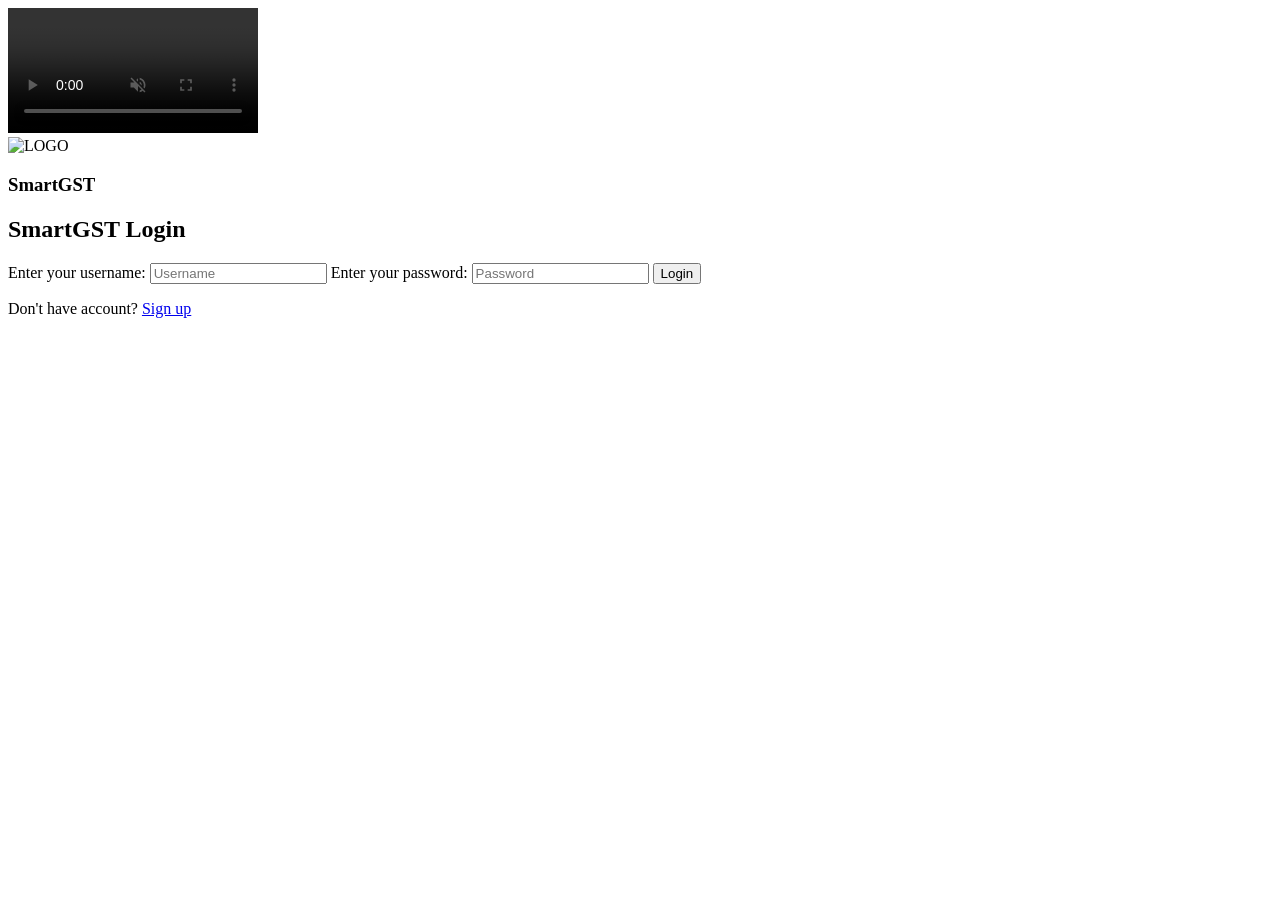
==== index.html @ 66f02f8d "index.html changed" ====
<!DOCTYPE html>
<html lang="en">
<head>
    <meta charset="UTF-8">
    <meta name="viewport" content="width=device-width, initial-scale=1.0">
    <title>SmartGST login</title>

    <!-- css link 
    bootstrap link -->
</head>
<body>
    <video id="bg-video" width="250" autoplay controls loop muted >
        <source src="/videos/login-background.webm" type="video/webm" />
        <source src="/videos/login-background.mp4" type="video/mp4" />
    </video>
    <header>
        <div class="header">  
            <img id="logo" src="/images/logo.jpg" alt="LOGO" decoding="sync" fetchpriority="high">
            <h3 id="heading">SmartGST</h3>
        </div>
    </header>
    <main>
        <div class="main-container">
            <div class="login-container">
                <h2 id="heading">SmartGST Login</h2>
                <form>
                    <label class="input-box">Enter your username: 
                        <input id="username" type="text" placeholder="Username">
                    </label>
                    <label class="input-box">Enter your password: 
                        <input id="password" type="password" placeholder="Password">
                    </label>
                    <button id="LoginButton">Login</button>
                </form>
                <p>Don't have account? <a href="#" id="show-signup">Sign up</a></p>
            </div>
        </div>
        <div class="signup-container" style="display: none;">
            <h2 id="signup-heading">SmartGST Signup</h2>
            <form>
                <label class="input-box">
                    <input id="nname" type="text" placeholder="name">
                </label>
                <label class="input-box">Enter your username: 
                    <input id="username" type="text" placeholder="Username">
                </label>
                <label class="input-box">Enter your password: 
                    <input id="password" type="password" placeholder="Password">
                </label>
                <button id="signupButton">SignUp</button>
            </form>
            <p>Already have an account? <a href="#" id="show-login">Login</a></p>
        </div>

    </main>
    
</body>
</html>
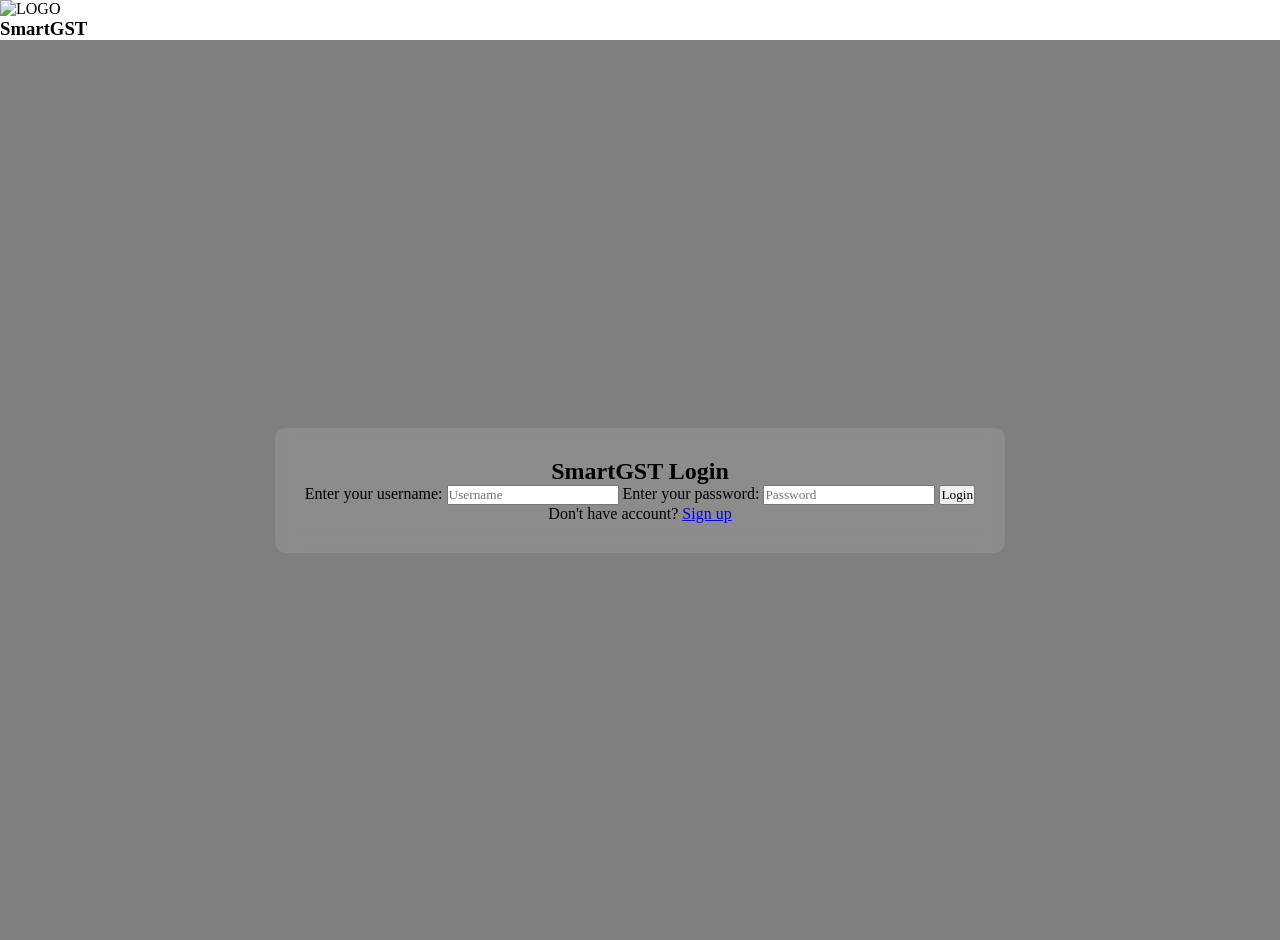
==== commit bd69d809: "Added Background video" ====
--- a/index.html
+++ b/index.html
@@ -4,55 +4,59 @@
     <meta charset="UTF-8">
     <meta name="viewport" content="width=device-width, initial-scale=1.0">
     <title>SmartGST login</title>
+    <link rel="stylesheet" href="./css/style.css"
 
     <!-- css link 
     bootstrap link -->
 </head>
 <body>
-    <video id="bg-video" width="250" autoplay controls loop muted >
-        <source src="/videos/login-background.webm" type="video/webm" />
-        <source src="/videos/login-background.mp4" type="video/mp4" />
-    </video>
     <header>
         <div class="header">  
             <img id="logo" src="/images/logo.jpg" alt="LOGO" decoding="sync" fetchpriority="high">
             <h3 id="heading">SmartGST</h3>
         </div>
     </header>
-    <main>
-        <div class="main-container">
-            <div class="login-container">
-                <h2 id="heading">SmartGST Login</h2>
+    <video id="bg-video" autoplay loop muted >
+        <source src="/videos/login-background.webm" type="video/webm" />
+        <source src="/videos/login-background.mp4" type="video/mp4" />
+        your browser does not support this video
+    </video>
+    <div class="overlay-content">
+        <main>
+            <div class="main-container">
+                <div class="login-container">
+                    <h2 id="heading">SmartGST Login</h2>
+                    <form>
+                        <label class="input-box">Enter your username: 
+                            <input id="username" type="text" placeholder="Username">
+                        </label>
+                        <label class="input-box">Enter your password: 
+                            <input id="password" type="password" placeholder="Password">
+                        </label>
+                        <button id="LoginButton">Login</button>
+                    </form>
+                    <p>Don't have account? <a href="#" id="show-signup">Sign up</a></p>
+                </div>
+            </div>
+            <div class="signup-container" style="display: none;">
+                <h2 id="signup-heading">SmartGST Signup</h2>
                 <form>
+                    <label class="input-box">
+                        <input id="nname" type="text" placeholder="name">
+                    </label>
                     <label class="input-box">Enter your username: 
                         <input id="username" type="text" placeholder="Username">
                     </label>
                     <label class="input-box">Enter your password: 
                         <input id="password" type="password" placeholder="Password">
                     </label>
-                    <button id="LoginButton">Login</button>
+                    <button id="signupButton">SignUp</button>
                 </form>
-                <p>Don't have account? <a href="#" id="show-signup">Sign up</a></p>
+                <p>Already have an account? <a href="#" id="show-login">Login</a></p>
             </div>
-        </div>
-        <div class="signup-container" style="display: none;">
-            <h2 id="signup-heading">SmartGST Signup</h2>
-            <form>
-                <label class="input-box">
-                    <input id="nname" type="text" placeholder="name">
-                </label>
-                <label class="input-box">Enter your username: 
-                    <input id="username" type="text" placeholder="Username">
-                </label>
-                <label class="input-box">Enter your password: 
-                    <input id="password" type="password" placeholder="Password">
-                </label>
-                <button id="signupButton">SignUp</button>
-            </form>
-            <p>Already have an account? <a href="#" id="show-login">Login</a></p>
-        </div>
 
-    </main>
+        </main>
+    </div>
     
 </body>
 </html>
--- a/css/style.css
+++ b/css/style.css
@@ -0,0 +1,42 @@
+*{
+  margin: 0;
+  padding: 0;
+  font-family: cursive;
+}
+
+body{
+  min-height: 100vh;
+  overflow: hidden; /* IMPORTANT */
+}
+
+/* 🎥 Background Video */
+#bg-video {
+  position: fixed;
+  top: 0;
+  left: 0;
+  width: 100%;
+  height: 100%;
+  object-fit: cover;
+  z-index: -1;
+}
+
+/* 🔥 Overlay (dark layer for readability) */
+.overlay-content {
+  position: relative;
+  z-index: 1;
+  height: 100vh;
+
+  display: flex;
+  justify-content: center;
+  align-items: center;
+
+  background: rgba(0, 0, 0, 0.5); /* DARK OVERLAY */
+}
+
+.login-container {
+  background: rgba(255, 255, 255, 0.1);
+  padding: 30px;
+  border-radius: 10px;
+  backdrop-filter: blur(10px);
+  text-align: center;
+}
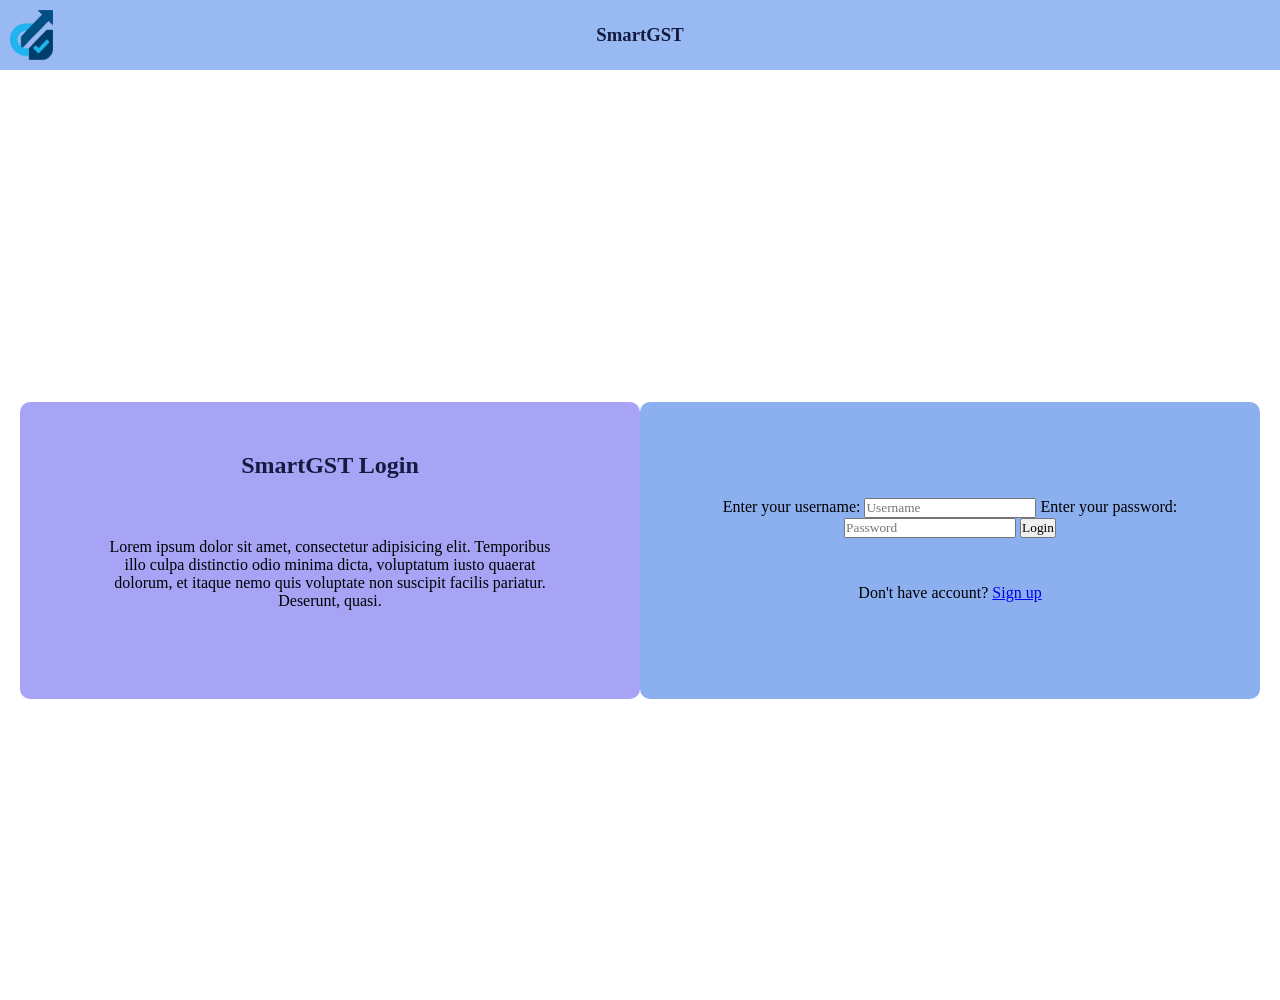
==== commit e55bf43a: "login css part done" ====
--- a/index.html
+++ b/index.html
@@ -5,14 +5,14 @@
     <meta name="viewport" content="width=device-width, initial-scale=1.0">
     <title>SmartGST login</title>
     <link rel="stylesheet" href="./css/style.css"
+    //bootstraplink
 
-    <!-- css link 
-    bootstrap link -->
-</head>
+</HEAD>
+
 <body>
     <header>
         <div class="header">  
-            <img id="logo" src="/images/logo.jpg" alt="LOGO" decoding="sync" fetchpriority="high">
+            <img id="logo" height="50px" src="/images/logo.jpg" alt="LOGO" decoding="sync" fetchpriority="high">
             <h3 id="heading">SmartGST</h3>
         </div>
     </header>
@@ -25,7 +25,11 @@
         <main>
             <div class="main-container">
                 <div class="login-container">
-                    <h2 id="heading">SmartGST Login</h2>
+                    <div class="greeting"> 
+                        <h2 id="login-heading">SmartGST Login</h2>
+                        <p id="login-about"> Lorem ipsum dolor sit amet, consectetur adipisicing elit. Temporibus illo culpa distinctio odio minima dicta, voluptatum iusto quaerat dolorum, et itaque nemo quis voluptate non suscipit facilis pariatur. Deserunt, quasi. </p>
+                    </div>
+                    <div class="form">
                     <form>
                         <label class="input-box">Enter your username: 
                             <input id="username" type="text" placeholder="Username">
@@ -36,6 +40,7 @@
                         <button id="LoginButton">Login</button>
                     </form>
                     <p>Don't have account? <a href="#" id="show-signup">Sign up</a></p>
+                    </div>
                 </div>
             </div>
             <div class="signup-container" style="display: none;">
--- a/css/style.css
+++ b/css/style.css
@@ -6,13 +6,13 @@
 
 body{
   min-height: 100vh;
-  overflow: hidden; /* IMPORTANT */
+  /* overflow: hidden;  */
 }
 
-/* 🎥 Background Video */
+
 #bg-video {
   position: fixed;
-  top: 0;
+  top: 50px;
   left: 0;
   width: 100%;
   height: 100%;
@@ -20,9 +20,10 @@
   z-index: -1;
 }
 
-/* 🔥 Overlay (dark layer for readability) */
+
 .overlay-content {
   position: relative;
+  top: 100px;
   z-index: 1;
   height: 100vh;
 
@@ -30,13 +31,57 @@
   justify-content: center;
   align-items: center;
 
-  background: rgba(0, 0, 0, 0.5); /* DARK OVERLAY */
+  /* background: rgba(0, 0, 0, 0.5);  */
 }
 
+.header{
+  position: fixed;
+  display: flex;
+  justify-content: space-evenly;
+  height:70px;
+  width: 100%;
+  z-index: 2;
+  background-color: #98B9F2;
+  align-items: center;
+  #logo{
+    position: fixed;
+    left: 10px;
+  }
+  #heading{
+    color: #141B41;
+  }
+}
+
+
 .login-container {
-  background: rgba(255, 255, 255, 0.1);
+  /* background: rgba(255, 255, 255, 0.1);
   padding: 30px;
   border-radius: 10px;
   backdrop-filter: blur(10px);
+  text-align: center; */
   text-align: center;
+  display: flex;
+  padding: 30px;
+  .greeting ,.form{
+    display: flex;
+    flex-direction: column;
+    justify-content: space-evenly;
+    /* height: 120vh; */
+    width: 60vh;
+    #login-heading{
+      padding-bottom: 20px;
+      color:rgb(20, 27, 65);
+    }
+    #login-about{
+      margin: 39px;
+    }
+    padding: 50px 40px 50px 40px;
+    /* margin: 10px; */
+    background-color: rgba(145, 142, 244,0.8);
+    border-radius: 10px;
+    align-content:center;
+  }
+  .form{
+    background-color: rgba(111, 156, 235,0.8);
+  }
 }
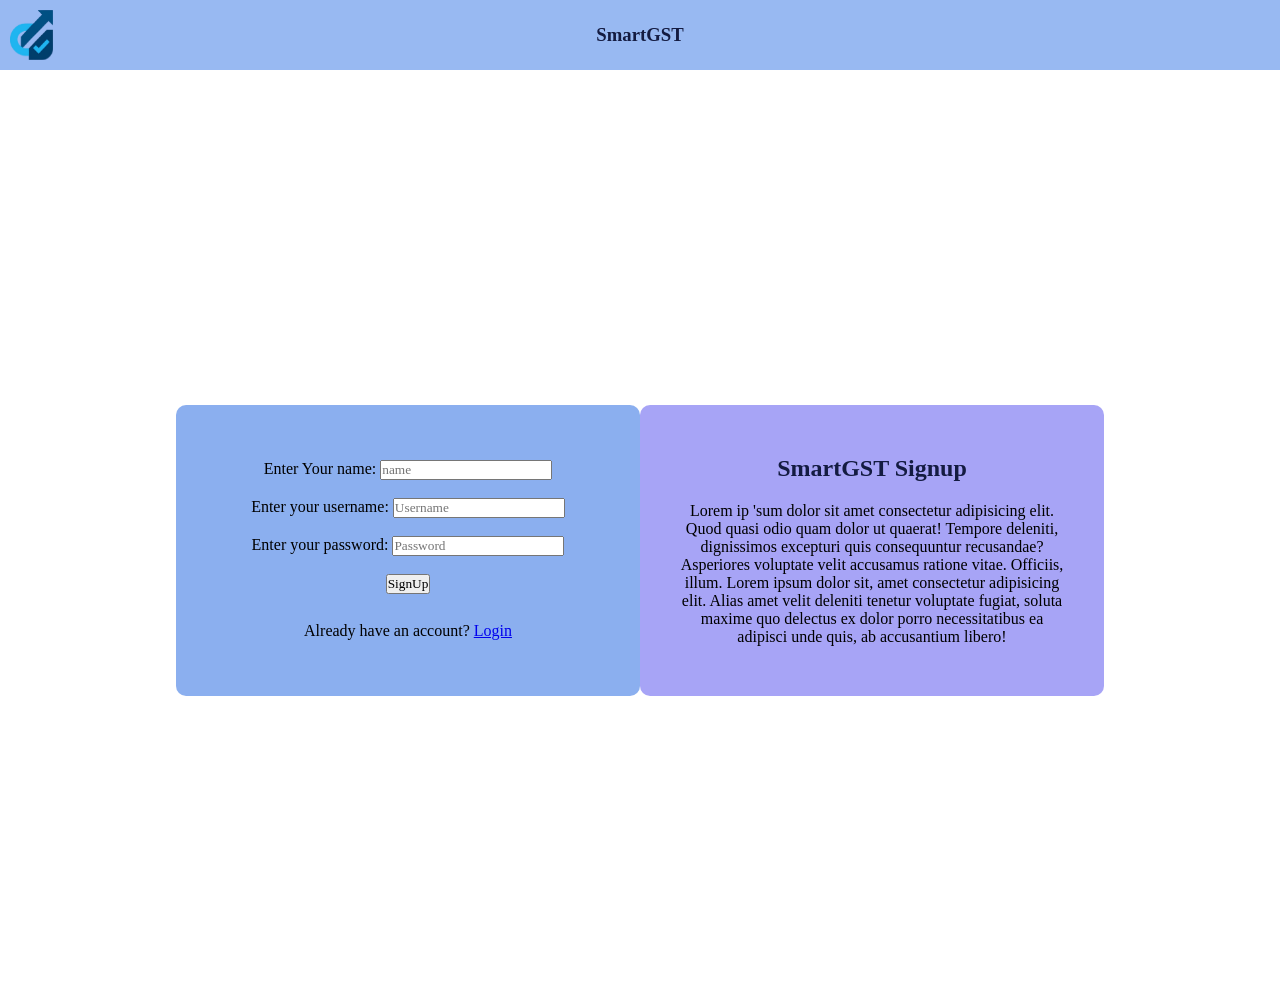
==== commit 0ed2a56c: "index form validation" ====
--- a/index.html
+++ b/index.html
@@ -21,47 +21,54 @@
         <source src="/videos/login-background.mp4" type="video/mp4" />
         your browser does not support this video
     </video>
-    <div class="overlay-content">
         <main>
-            <div class="main-container">
+            <div class="main-container" style="display: none;">
                 <div class="login-container">
                     <div class="greeting"> 
-                        <h2 id="login-heading">SmartGST Login</h2>
+                        <h2 id="login-heading">Welcome Back to SmartGST</h2>
                         <p id="login-about"> Lorem ipsum dolor sit amet, consectetur adipisicing elit. Temporibus illo culpa distinctio odio minima dicta, voluptatum iusto quaerat dolorum, et itaque nemo quis voluptate non suscipit facilis pariatur. Deserunt, quasi. </p>
                     </div>
                     <div class="form">
                     <form>
                         <label class="input-box">Enter your username: 
                             <input id="username" type="text" placeholder="Username">
-                        </label>
+                        </label><br><br>
                         <label class="input-box">Enter your password: 
                             <input id="password" type="password" placeholder="Password">
-                        </label>
+                        </label><br><br>
                         <button id="LoginButton">Login</button>
                     </form>
                     <p>Don't have account? <a href="#" id="show-signup">Sign up</a></p>
                     </div>
                 </div>
             </div>
-            <div class="signup-container" style="display: none;">
-                <h2 id="signup-heading">SmartGST Signup</h2>
+            <div class="signup-container">
+                <div class="form">
                 <form>
-                    <label class="input-box">
+                    <label class="input-box">Enter Your name:
                         <input id="nname" type="text" placeholder="name">
-                    </label>
+                    </label><br><br>
                     <label class="input-box">Enter your username: 
                         <input id="username" type="text" placeholder="Username">
-                    </label>
+                    </label><br><br>
                     <label class="input-box">Enter your password: 
                         <input id="password" type="password" placeholder="Password">
-                    </label>
+                    </label><br><br>
                     <button id="signupButton">SignUp</button>
-                </form>
+                </form><br>
                 <p>Already have an account? <a href="#" id="show-login">Login</a></p>
+                </div>
+                <div class="greeting">
+                    <h2 id="signup-heading">SmartGST Signup</h2>
+                    <p>
+                        Lorem ip
+                        'sum dolor sit amet consectetur adipisicing elit. Quod quasi odio quam dolor ut quaerat! Tempore deleniti, dignissimos excepturi quis consequuntur recusandae? Asperiores voluptate velit accusamus ratione vitae. Officiis, illum.
+                        Lorem ipsum dolor sit, amet consectetur adipisicing elit. Alias amet velit deleniti tenetur voluptate fugiat, soluta maxime quo delectus ex dolor porro necessitatibus ea adipisci unde quis, ab accusantium libero!
+                    </p>
+                </div>
             </div>
 
         </main>
-    </div>
     
 </body>
 </html>
--- a/css/style.css
+++ b/css/style.css
@@ -21,7 +21,7 @@
 }
 
 
-.overlay-content {
+main{
   position: relative;
   top: 100px;
   z-index: 1;
@@ -53,7 +53,7 @@
 }
 
 
-.login-container {
+.login-container , .signup-container{
   /* background: rgba(255, 255, 255, 0.1);
   padding: 30px;
   border-radius: 10px;
@@ -67,8 +67,8 @@
     flex-direction: column;
     justify-content: space-evenly;
     /* height: 120vh; */
-    width: 60vh;
-    #login-heading{
+    width: 30vW;
+    #login-heading, #signup-heading{
       padding-bottom: 20px;
       color:rgb(20, 27, 65);
     }
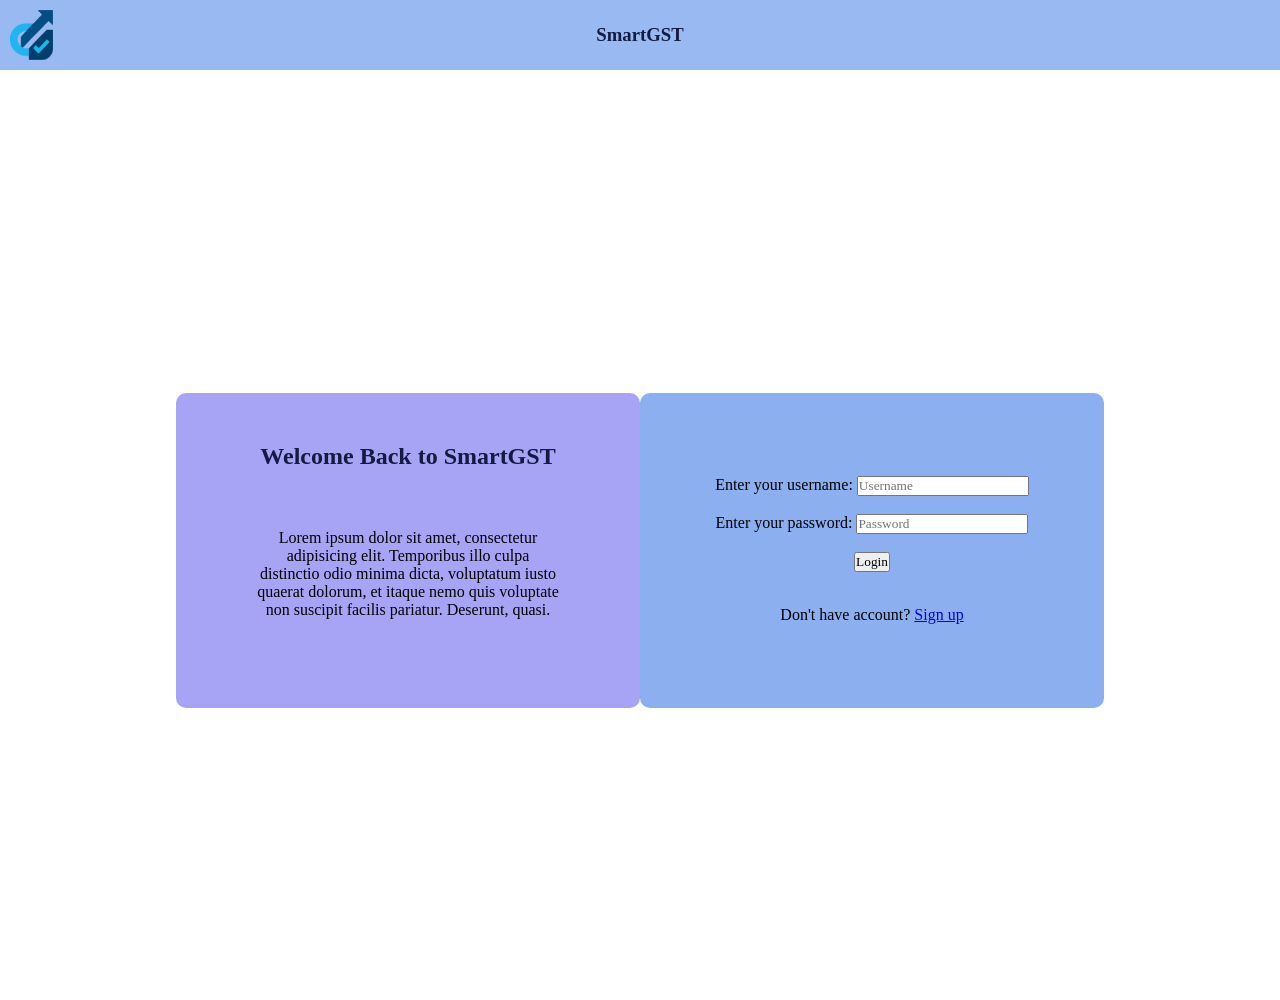
==== commit 44458e4a: "index form validation" ====
--- a/index.html
+++ b/index.html
@@ -4,9 +4,32 @@
     <meta charset="UTF-8">
     <meta name="viewport" content="width=device-width, initial-scale=1.0">
     <title>SmartGST login</title>
-    <link rel="stylesheet" href="./css/style.css"
-    //bootstraplink
+    <link rel="stylesheet" href="./css/style.css">
+ <!-- //bootstraplink -->
+    <script>
+        function validateform() {
+            let username = document.getElementById("username").value;
+            let password = document.getElementById("password").value;
 
+            // Simple validation
+            if (username === "" || password === "") {
+                alert("All fields are required!");
+                return false;
+            }
+
+            // Example stored credentials (client-side)
+            let storedName = "admin";
+            let storedPassword = "1234";
+
+            if (username === storedName && password === storedPassword) {
+                alert("Login Successful!");
+                return true;
+            } else {
+                alert("Invalid Credentials!");
+                return false;
+            }
+        }
+    </script>
 </HEAD>
 
 <body>
@@ -22,14 +45,14 @@
         your browser does not support this video
     </video>
         <main>
-            <div class="main-container" style="display: none;">
+            <div class="main-container" >
                 <div class="login-container">
                     <div class="greeting"> 
                         <h2 id="login-heading">Welcome Back to SmartGST</h2>
                         <p id="login-about"> Lorem ipsum dolor sit amet, consectetur adipisicing elit. Temporibus illo culpa distinctio odio minima dicta, voluptatum iusto quaerat dolorum, et itaque nemo quis voluptate non suscipit facilis pariatur. Deserunt, quasi. </p>
                     </div>
                     <div class="form">
-                    <form>
+                    <form onsubmit="return validateform()">
                         <label class="input-box">Enter your username: 
                             <input id="username" type="text" placeholder="Username">
                         </label><br><br>
@@ -42,7 +65,7 @@
                     </div>
                 </div>
             </div>
-            <div class="signup-container">
+            <div class="signup-container" style="display: none;">
                 <div class="form">
                 <form>
                     <label class="input-box">Enter Your name:
--- a/css/style.css
+++ b/css/style.css
@@ -8,7 +8,6 @@
   min-height: 100vh;
   /* overflow: hidden;  */
 }
-
 
 #bg-video {
   position: fixed;
@@ -43,10 +42,12 @@
   z-index: 2;
   background-color: #98B9F2;
   align-items: center;
+  
   #logo{
     position: fixed;
     left: 10px;
   }
+
   #heading{
     color: #141B41;
   }
@@ -62,26 +63,32 @@
   text-align: center;
   display: flex;
   padding: 30px;
+
   .greeting ,.form{
     display: flex;
     flex-direction: column;
     justify-content: space-evenly;
     /* height: 120vh; */
     width: 30vW;
+
     #login-heading, #signup-heading{
       padding-bottom: 20px;
       color:rgb(20, 27, 65);
     }
+
     #login-about{
       margin: 39px;
     }
+
     padding: 50px 40px 50px 40px;
     /* margin: 10px; */
     background-color: rgba(145, 142, 244,0.8);
     border-radius: 10px;
     align-content:center;
   }
+
   .form{
     background-color: rgba(111, 156, 235,0.8);
   }
+  
 }
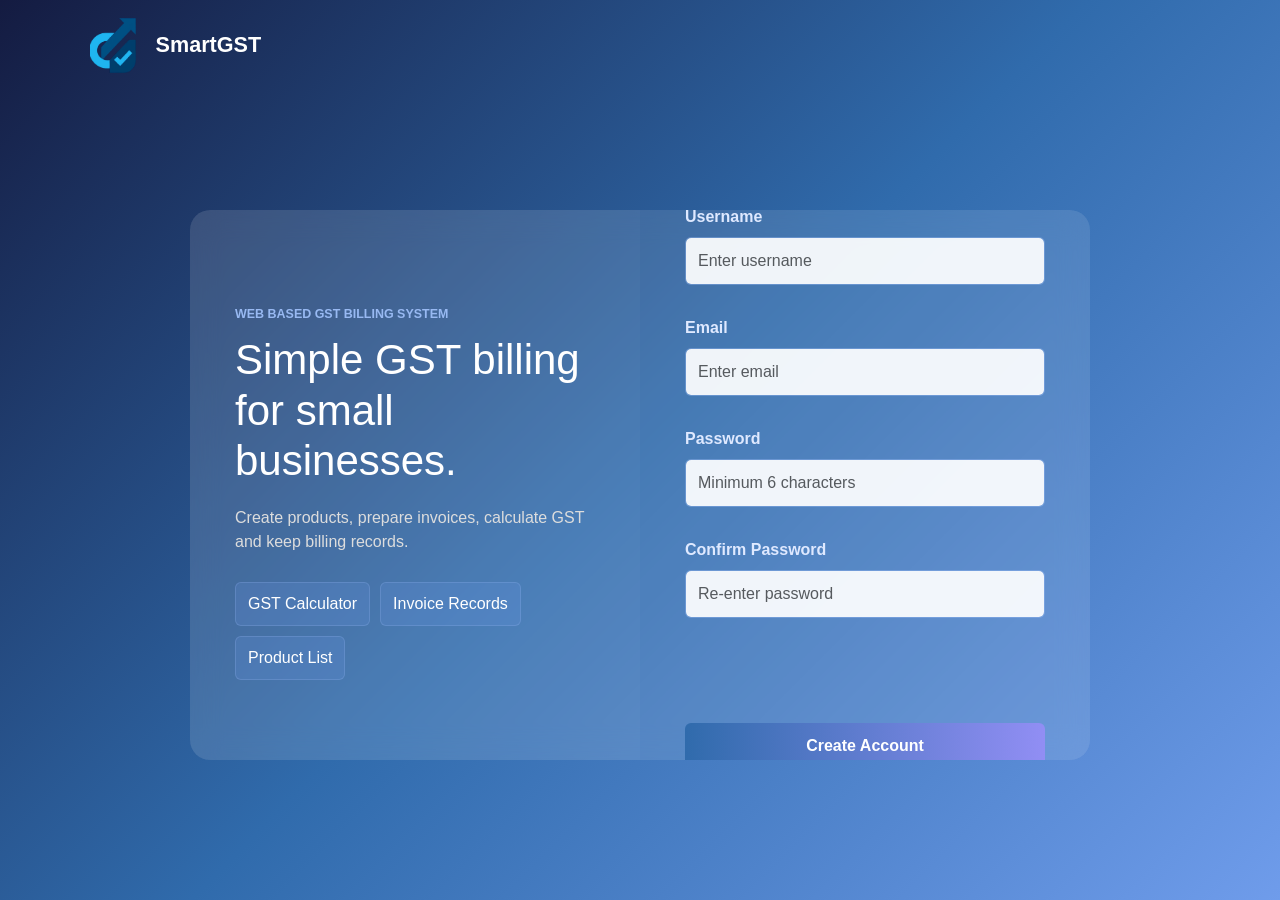
==== commit 52a4adfa: "Finished auth page" ====
--- a/index.html
+++ b/index.html
@@ -1,97 +1,164 @@
 <!DOCTYPE html>
 <html lang="en">
+
 <head>
     <meta charset="UTF-8">
     <meta name="viewport" content="width=device-width, initial-scale=1.0">
-    <title>SmartGST login</title>
-    <link rel="stylesheet" href="./css/style.css">
- <!-- //bootstraplink -->
-    <script>
-        function validateform() {
-            let username = document.getElementById("username").value;
-            let password = document.getElementById("password").value;
+    <title>SmartGST - Signup and Login</title>
 
-            // Simple validation
-            if (username === "" || password === "") {
-                alert("All fields are required!");
-                return false;
-            }
-
-            // Example stored credentials (client-side)
-            let storedName = "admin";
-            let storedPassword = "1234";
-
-            if (username === storedName && password === storedPassword) {
-                alert("Login Successful!");
-                return true;
-            } else {
-                alert("Invalid Credentials!");
-                return false;
-            }
-        }
-    </script>
-</HEAD>
+    <!-- Bootstrap is used only for container, grid, buttons and form spacing. -->
+    <link href="https://cdn.jsdelivr.net/npm/bootstrap@5.3.3/dist/css/bootstrap.min.css" rel="stylesheet">
+    <link rel="stylesheet" href="css/style.css">
+</head>
 
 <body>
-    <header>
-        <div class="header">  
-            <img id="logo" height="50px" src="/images/logo.jpg" alt="LOGO" decoding="sync" fetchpriority="high">
-            <h3 id="heading">SmartGST</h3>
-        </div>
+    <video class="background-video" autoplay muted loop playsinline>
+        <source src="videos/login-background.mp4" type="video/mp4">
+    </video>
+
+    <div class="page-overlay"></div>
+    <header class="auth-header">
+        <a class="brand-box" href="index.html">
+            <img src="images/logo.jpg" alt="SmartGST logo">
+            <span>SmartGST</span>
+        </a>
     </header>
-    <video id="bg-video" autoplay loop muted >
-        <source src="/videos/login-background.webm" type="video/webm" />
-        <source src="/videos/login-background.mp4" type="video/mp4" />
-        your browser does not support this video
-    </video>
-        <main>
-            <div class="main-container" >
-                <div class="login-container">
-                    <div class="greeting"> 
-                        <h2 id="login-heading">Welcome Back to SmartGST</h2>
-                        <p id="login-about"> Lorem ipsum dolor sit amet, consectetur adipisicing elit. Temporibus illo culpa distinctio odio minima dicta, voluptatum iusto quaerat dolorum, et itaque nemo quis voluptate non suscipit facilis pariatur. Deserunt, quasi. </p>
+
+    <main class="auth-page">
+
+        <div class="auth-container" id="authContainer">
+
+            <!-- LEFT / RIGHT PANEL -->
+            <div class="welcome-panel">
+                <div class="signup-content content-box active">
+                    <p class="small-title">Web Based GST Billing System</p>
+                    <h1>Simple GST billing for small businesses.</h1>
+                    <p>
+                        Create products, prepare invoices,
+                        calculate GST and keep billing records.
+                    </p>
+                    <div class="intro-points">
+                        <span>GST Calculator</span>
+                        <span>Invoice Records</span>
+                        <span>Product List</span>
                     </div>
-                    <div class="form">
-                    <form onsubmit="return validateform()">
-                        <label class="input-box">Enter your username: 
-                            <input id="username" type="text" placeholder="Username">
-                        </label><br><br>
-                        <label class="input-box">Enter your password: 
-                            <input id="password" type="password" placeholder="Password">
-                        </label><br><br>
-                        <button id="LoginButton">Login</button>
-                    </form>
-                    <p>Don't have account? <a href="#" id="show-signup">Sign up</a></p>
+                </div>
+                <div class="login-content content-box">
+                    <p class="small-title">Welcome Back</p>
+                    <h1>Manage your GST billing easily.</h1>
+                    <p>
+                        Login to access invoices,
+                        products and customer records.
+                    </p>
+                    <div class="intro-points">
+                        <span>Fast Billing</span>
+                        <span>Secure Storage</span>
+                        <span>Easy Dashboard</span>
                     </div>
                 </div>
             </div>
-            <div class="signup-container" style="display: none;">
-                <div class="form">
-                <form>
-                    <label class="input-box">Enter Your name:
-                        <input id="nname" type="text" placeholder="name">
-                    </label><br><br>
-                    <label class="input-box">Enter your username: 
-                        <input id="username" type="text" placeholder="Username">
-                    </label><br><br>
-                    <label class="input-box">Enter your password: 
-                        <input id="password" type="password" placeholder="Password">
-                    </label><br><br>
-                    <button id="signupButton">SignUp</button>
-                </form><br>
-                <p>Already have an account? <a href="#" id="show-login">Login</a></p>
-                </div>
-                <div class="greeting">
-                    <h2 id="signup-heading">SmartGST Signup</h2>
+            <!-- FORM SECTION -->
+            <div class="form-panel">
+                <!-- SIGNUP -->
+                <form id="signupForm" class="form-box active">
+
+                    <h2>Create Account</h2>
+
+                    <div class="mb-3">
+
+                        <label for="signupUsername" class="form-label">
+                            Username
+                        </label>
+
+                        <input type="text" class="form-control" id="signupUsername" name="username"
+                            placeholder="Enter username" required>
+                    </div>
+
+                    <div class="mb-3">
+
+                        <label for="signupEmail" class="form-label">
+                            Email
+                        </label>
+
+                        <input type="email" class="form-control" id="signupEmail" name="email" placeholder="Enter email"
+                            required>
+                    </div>
+
+                    <div class="mb-3">
+
+                        <label for="signupPassword" class="form-label">
+                            Password
+                        </label>
+
+                        <input type="password" class="form-control" id="signupPassword" name="password"
+                            placeholder="Minimum 6 characters" required>
+                    </div>
+
+                    <div class="mb-3">
+
+                        <label for="confirmPassword" class="form-label">
+                            Confirm Password
+                        </label>
+
+                        <input type="password" class="form-control" id="confirmPassword" name="confirmPassword"
+                            placeholder="Re-enter password" required>
+                    </div>
+                    <p class="form-message" id="signupMessage"></p>
+                    <button type="submit" class="btn main-btn w-100">
+                        Create Account
+                    </button>
                     <p>
-                        Lorem ip
-                        'sum dolor sit amet consectetur adipisicing elit. Quod quasi odio quam dolor ut quaerat! Tempore deleniti, dignissimos excepturi quis consequuntur recusandae? Asperiores voluptate velit accusamus ratione vitae. Officiis, illum.
-                        Lorem ipsum dolor sit, amet consectetur adipisicing elit. Alias amet velit deleniti tenetur voluptate fugiat, soluta maxime quo delectus ex dolor porro necessitatibus ea adipisci unde quis, ab accusantium libero!
+                        Already have an account?
+                        <a href="#" id="showLogin">Login</a>
                     </p>
-                </div>
+                </form>
+
+                <!-- LOGIN -->
+                <form id="loginForm" class="form-box">
+
+                    <h2>Login</h2>
+
+                    <p class="form-message" id="loginMessage"></p>
+
+                    <div class="mb-3">
+
+                        <label for="loginEmail" class="form-label">
+                            Email
+                        </label>
+
+                        <input type="email" class="form-control" id="loginEmail" name="email" placeholder="Enter email"
+                            required>
+                    </div>
+
+                    <div class="mb-3">
+
+                        <label for="loginPassword" class="form-label">
+                            Password
+                        </label>
+
+                        <input type="password" class="form-control" id="loginPassword" name="password"
+                            placeholder="Enter password" required>
+                    </div>
+
+                    <button type="submit" class="btn main-btn w-100">
+                        Login
+                    </button>
+
+                    <p class="switch-text">
+                        New to SmartGST?
+
+                        <a href="#" id="showSignup">
+                            Create account
+                        </a>
+                    </p>
+
+                </form>
             </div>
+        </div>
+    </main>
 
-        </main>
-    
+    <script src="https://code.jquery.com/jquery-3.7.1.min.js"></script>
+    <script src="js/auth.js"></script>
 </body>
+
 </html>
--- a/css/style.css
+++ b/css/style.css
@@ -1,94 +1,356 @@
-*{
-  margin: 0;
-  padding: 0;
-  font-family: cursive;
-}
-
-body{
-  min-height: 100vh;
-  /* overflow: hidden;  */
-}
-
-#bg-video {
-  position: fixed;
-  top: 50px;
-  left: 0;
-  width: 100%;
-  height: 100%;
-  object-fit: cover;
-  z-index: -1;
-}
-
-
-main{
-  position: relative;
-  top: 100px;
-  z-index: 1;
-  height: 100vh;
-
-  display: flex;
-  justify-content: center;
-  align-items: center;
-
-  /* background: rgba(0, 0, 0, 0.5);  */
-}
-
-.header{
-  position: fixed;
-  display: flex;
-  justify-content: space-evenly;
-  height:70px;
-  width: 100%;
-  z-index: 2;
-  background-color: #98B9F2;
-  align-items: center;
-  
-  #logo{
+* {
+    box-sizing: border-box;
+}
+
+body {
+    min-height: 100vh;
+    margin: 0;
+    font-family: Arial, Helvetica, sans-serif;
+    color: #ffffff;
+    /* background-color: #141b41; */
+    display:flex;
+    justify-content:center;
+    align-items:center;
+    background: linear-gradient(
+    135deg,
+    #141b41,
+    #306bac,
+    #6f9ceb
+);
+    overflow:hidden;
+}
+
+.background-video {
     position: fixed;
-    left: 10px;
-  }
-
-  #heading{
-    color: #141B41;
-  }
-}
-
-
-.login-container , .signup-container{
-  /* background: rgba(255, 255, 255, 0.1);
-  padding: 30px;
-  border-radius: 10px;
-  backdrop-filter: blur(10px);
-  text-align: center; */
-  text-align: center;
-  display: flex;
-  padding: 30px;
-
-  .greeting ,.form{
+    top: 0;
+    left: 0;
+    width: 100%;
+    height: 100%;
+    object-fit: cover;
+    z-index: -2;
+}
+
+.page-overlay {
+    position: fixed;
+    top: 0;
+    left: 0;
+    width: 100%;
+    height: 100%;
+    z-index: -1;
+}
+
+.auth-header {
+    position: fixed;
+    top: 0;
+    left: 0;
+    width: 100%;
+    padding: 18px 7%;
+    z-index: 5;
+
+    .brand-box {
     display: flex;
-    flex-direction: column;
-    justify-content: space-evenly;
-    /* height: 120vh; */
-    width: 30vW;
-
-    #login-heading, #signup-heading{
-      padding-bottom: 20px;
-      color:rgb(20, 27, 65);
-    }
-
-    #login-about{
-      margin: 39px;
-    }
-
-    padding: 50px 40px 50px 40px;
-    /* margin: 10px; */
-    background-color: rgba(145, 142, 244,0.8);
-    border-radius: 10px;
-    align-content:center;
-  }
-
-  .form{
-    background-color: rgba(111, 156, 235,0.8);
-  }
-  
-}+    align-items: center;
+    justify-self: center;
+    gap:20px;
+    color: #ffffff;
+    text-decoration: none;
+    font-size: 1.35rem;
+    font-weight: 700;
+}
+
+}
+
+
+.brand-box img {
+    width: 46px;
+    height: 55px;
+    /* border-radius: 8px; */
+    object-fit: cover;
+    /* border: 2px solid #98b9f2; */
+}
+
+.auth-page {
+    min-height: 100vh;
+    padding: 110px 0 40px;
+    display: flex;
+    align-items: center;
+}
+
+
+/* 
+.intro-panel,
+.form-card {
+    border: 1px solid rgba(152, 185, 242, 0.35);
+    background: rgba(20, 27, 65, 0.58);
+    box-shadow: 0 24px 60px rgba(20, 27, 65, 0.45);
+    backdrop-filter: blur(15px);
+} */
+
+.auth-container{
+    width:900px;
+    height:550px;
+
+    display:flex;
+
+    background:rgba(255,255,255,0.08);
+
+    backdrop-filter:blur(15px);
+
+    border-radius:20px;
+
+    overflow:hidden;
+
+    position:relative;
+
+    transition:0.6s ease;
+}
+.welcome-panel,
+.form-panel{
+    width:50%;
+    padding:50px;
+
+    position:relative;
+
+    transition:0.6s ease;
+}
+
+.welcome-panel{
+    background:rgba(255,255,255,0.05);
+
+    display:flex;
+    justify-content:center;
+    align-items:center;
+
+    overflow:hidden;
+}
+.form-panel{
+    background:rgba(255,255,255,0.03);
+
+    display:flex;
+    justify-content:center;
+    align-items:center;
+}
+
+/* CONTENT BOXES */
+.content-box,
+.form-box{
+    position:absolute;
+
+    width:80%;
+
+    opacity:0;
+    transform:translateX(50px);
+
+    transition:0.5s ease;
+}
+
+/* ACTIVE */
+.content-box.active,
+.form-box.active{
+    opacity:1;
+    transform:translateX(0);
+}
+
+/* LOGIN MODE */
+.auth-container.login-mode{
+    flex-direction:row-reverse;
+}
+
+/* FORM STYLING */
+form{
+    display:flex;
+    flex-direction:column;
+    gap:15px;
+}
+
+input{
+    padding:14px;
+    border:none;
+    border-radius:10px;
+}
+
+button{
+    padding:14px;
+    border:none;
+    border-radius:10px;
+
+    background:#3b82f6;
+    color:white;
+
+    cursor:pointer;
+}
+
+h1{
+    font-size:42px;
+    margin-bottom:20px;
+}
+
+h2{
+    margin-bottom:20px;
+}
+
+p{
+    margin-top:15px;
+    color:#ddd;
+}
+/* .intro-panel {
+    padding: 36px;
+    border-radius: 8px;
+    h1 {
+    margin: 0 0 18px;
+    font-size: 2.8rem;
+    line-height: 1.1;
+}p {
+    color: #dfe9ff;
+    font-size: 1rem;
+}
+} */
+
+
+.small-title {
+    color: #98b9f2;
+    text-transform: uppercase;
+    font-size: 0.78rem;
+    font-weight: 700;
+    margin-bottom: 12px;
+}
+
+.intro-points {
+    display: flex;
+    flex-wrap: wrap;
+    gap: 10px;
+    margin-top: 28px;
+}
+
+.intro-points span {
+    padding: 9px 12px;
+    border-radius: 6px;
+    background-color: rgba(111, 156, 235, 0.18);
+    color: #ffffff;
+    border: 1px solid rgba(152, 185, 242, 0.25);
+}
+
+.form-card {
+    display: none;
+    padding: 30px;
+    border-radius: 8px;
+    opacity: 1;
+    transform: translateY(0);
+    transition: opacity 0.28s ease, transform 0.28s ease;
+}
+
+#signupBox {
+    display: block;
+}
+
+/* These classes are used by jQuery while switching signup/login boxes. */
+.form-card.auth-hiding {
+    opacity: 0;
+    transform: translateY(16px);
+}
+
+.form-card.auth-showing {
+    opacity: 1;
+    transform: translateY(0);
+}
+
+.form-card h2 {
+    margin-bottom: 14px;
+    color: #ffffff;
+}
+
+.form-label {
+    color: #dfe9ff;
+    font-weight: 600;
+}
+
+.form-control {
+    border: 1px solid rgba(152, 185, 242, 0.40);
+    border-radius: 6px;
+    background-color: rgba(255, 255, 255, 0.92);
+    padding: 11px 12px;
+}
+
+.form-control:focus {
+    border-color: #918ef4;
+    box-shadow: 0 0 0 0.20rem rgba(145, 142, 244, 0.25);
+}
+
+.main-btn {
+    margin-top: 8px;
+    padding: 11px 14px;
+    border: none;
+    border-radius: 6px;
+    color: #ffffff;
+    font-weight: 700;
+    background: linear-gradient(90deg, #306bac, #918ef4);
+    transition: transform 0.25s ease, box-shadow 0.25s ease;
+}
+
+.main-btn:hover {
+    color: #ffffff;
+    transform: translateY(-2px);
+    box-shadow: 0 12px 24px rgba(111, 156, 235, 0.35);
+}
+
+.switch-text {
+    margin: 20px 0 0;
+    color: #dfe9ff;
+    text-align: center;
+}
+
+.switch-text a {
+    color: #98b9f2;
+    font-weight: 700;
+    text-decoration: none;
+}
+
+.switch-text a:hover {
+    color: #ffffff;
+}
+
+.form-message {
+    min-height: 24px;
+    margin-bottom: 12px;
+    font-weight: 700;
+}
+
+.message-success {
+    color: #98b9f2;
+}
+
+.message-error {
+    color: #ffffff;
+    background-color: rgba(145, 142, 244, 0.35);
+    padding: 8px 10px;
+    border-radius: 6px;
+}
+
+@media (max-width: 991px) {
+    .auth-page {
+        padding-top: 96px;
+    }
+
+    .intro-panel h1 {
+        font-size: 2.2rem;
+    }
+}
+
+@media (max-width: 575px) {
+    .auth-header {
+        padding: 14px 18px;
+    }
+
+    .auth-page {
+        padding-top: 92px;
+    }
+
+    .intro-panel,
+    .form-card {
+        padding: 24px 18px;
+    }
+
+    .intro-panel h1 {
+        font-size: 1.85rem;
+    }
+}
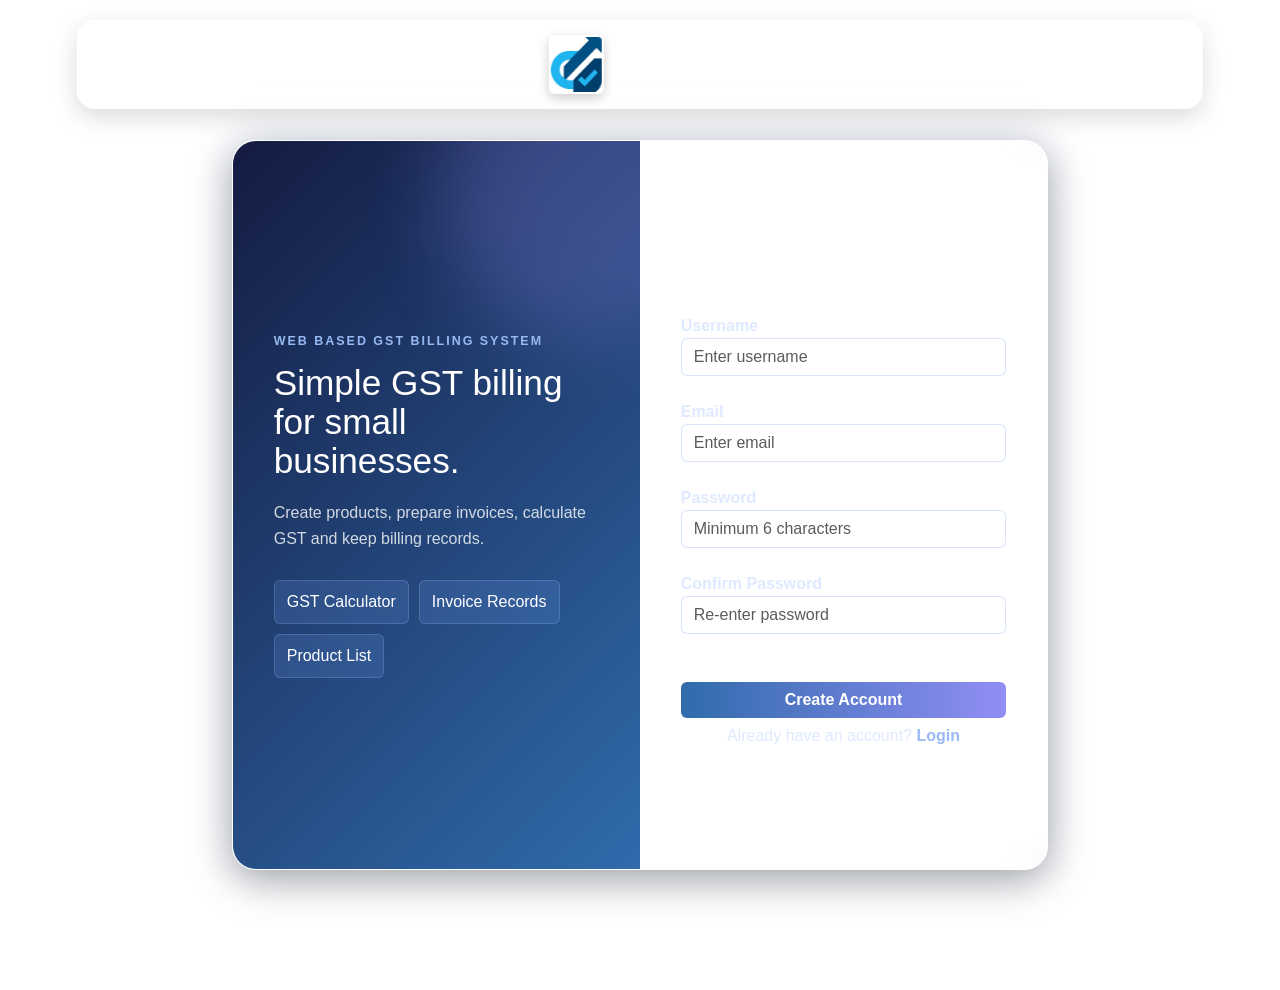
==== commit e1770aa1: "finishing both pages" ====
--- a/index.html
+++ b/index.html
@@ -65,50 +65,33 @@
                     <h2>Create Account</h2>
 
                     <div class="mb-3">
-
-                        <label for="signupUsername" class="form-label">
-                            Username
-                        </label>
-
+                        <label for="signupUsername" class="form-label">Username
                         <input type="text" class="form-control" id="signupUsername" name="username"
-                            placeholder="Enter username" required>
+                            placeholder="Enter username" required></label>
                     </div>
 
                     <div class="mb-3">
-
-                        <label for="signupEmail" class="form-label">
-                            Email
-                        </label>
-
+                        <label for="signupEmail" class="form-label">Email
                         <input type="email" class="form-control" id="signupEmail" name="email" placeholder="Enter email"
-                            required>
+                            required></label>
                     </div>
 
                     <div class="mb-3">
-
-                        <label for="signupPassword" class="form-label">
-                            Password
-                        </label>
-
+                        <label for="signupPassword" class="form-label">Password
                         <input type="password" class="form-control" id="signupPassword" name="password"
-                            placeholder="Minimum 6 characters" required>
+                            placeholder="Minimum 6 characters" required></label>
                     </div>
 
                     <div class="mb-3">
-
-                        <label for="confirmPassword" class="form-label">
-                            Confirm Password
-                        </label>
-
+                        <label for="confirmPassword" class="form-label">Confirm Password
                         <input type="password" class="form-control" id="confirmPassword" name="confirmPassword"
-                            placeholder="Re-enter password" required>
+                            placeholder="Re-enter password" required></label>
                     </div>
                     <p class="form-message" id="signupMessage"></p>
-                    <button type="submit" class="btn main-btn w-100">
+                    <button type="submit" class="btn main-btn">
                         Create Account
                     </button>
-                    <p>
-                        Already have an account?
+                    <p class="switch-text">Already have an account?
                         <a href="#" id="showLogin">Login</a>
                     </p>
                 </form>
--- a/css/style.css
+++ b/css/style.css
@@ -11,12 +11,12 @@
     display:flex;
     justify-content:center;
     align-items:center;
-    background: linear-gradient(
+    /* background: linear-gradient(
     135deg,
     #141b41,
     #306bac,
     #6f9ceb
-);
+); */
     overflow:hidden;
 }
 
@@ -39,43 +39,83 @@
     z-index: -1;
 }
 
-.auth-header {
-    position: fixed;
-    top: 0;
-    left: 0;
-    width: 100%;
-    padding: 18px 7%;
-    z-index: 5;
-
-    .brand-box {
+.auth-header{
+    position:fixed;
+
+    top:20px;
+    left:50%;
+
+    transform:translateX(-50%);
+
+    width:88%;
+
+    padding:14px 28px;
+
+    display:flex;
+    justify-content:center;
+    align-items:center;
+
+    z-index:100;
+
+    border-radius:18px;
+
+    background:rgba(255,255,255,0.08);
+
+    backdrop-filter:blur(12px);
+
+    border:1px solid rgba(255,255,255,0.12);
+
+    box-shadow:
+        0 8px 25px rgba(0,0,0,0.15);
+    .brand-box{
+    display:flex;
+
+    align-items:center;
+
+    gap:14px;
+
+    text-decoration:none;
+
+    transition:0.3s ease;
+}
+}
+.brand-box img{
+    width:55px;
+    height:59px;
+
+    object-fit:cover;
+
+    border-radius:6px;
+
+    border:2px solid rgba(255,255,255,0.15);
+
+    box-shadow:
+        0 4px 12px rgba(0,0,0,0.2);
+}
+.brand-box span{
+    font-size:1.45rem;
+
+    font-weight:700;
+
+    letter-spacing:0.s;
+
+    color:#ffffff;
+}
+.brand-box:hover{
+    transform:translateY(-2px);
+
+    opacity:0.95;
+}
+
+.auth-page {
+    /* min-height: 100%;
+    width:fit-content */
+    width:70vw;
+    height:110vh;
+    padding: 130px 40px;
     display: flex;
     align-items: center;
-    justify-self: center;
-    gap:20px;
-    color: #ffffff;
-    text-decoration: none;
-    font-size: 1.35rem;
-    font-weight: 700;
-}
-
-}
-
-
-.brand-box img {
-    width: 46px;
-    height: 55px;
-    /* border-radius: 8px; */
-    object-fit: cover;
-    /* border: 2px solid #98b9f2; */
-}
-
-.auth-page {
-    min-height: 100vh;
-    padding: 110px 0 40px;
-    display: flex;
-    align-items: center;
-}
-
+}
 
 /* 
 .intro-panel,
@@ -84,51 +124,108 @@
     background: rgba(20, 27, 65, 0.58);
     box-shadow: 0 24px 60px rgba(20, 27, 65, 0.45);
     backdrop-filter: blur(15px);
-} */
+} 
+*/
 
 .auth-container{
-    width:900px;
-    height:550px;
-
-    display:flex;
+    position: absolute;
+    top:10px;
+    width:100%;
+    height:100%;
+    position:relative;
+
+    border-radius:24px;
+
+    overflow:hidden;
 
     background:rgba(255,255,255,0.08);
 
-    backdrop-filter:blur(15px);
-
-    border-radius:20px;
-
-    overflow:hidden;
-
-    position:relative;
-
-    transition:0.6s ease;
+    border:1px solid rgba(255,255,255,0.15);
+
+    backdrop-filter:blur(18px);
+
+    box-shadow:
+        0 10px 40px rgba(0,0,0,0.35),
+        0 0 40px rgba(111,156,235,0.15);
 }
 .welcome-panel,
 .form-panel{
     width:50%;
-    padding:50px;
-
+    /* padding:20px; */
+    /* margin: 10px; */
     position:relative;
-
     transition:0.6s ease;
 }
-
+.form-message{
+    margin-bottom:15px;
+    font-size:14px;
+    font-weight:500;
+}
+
+.message-error{
+    color:#ff7b7b;
+}
+
+.message-success{
+    color:#7dffb3;
+}
 .welcome-panel{
-    background:rgba(255,255,255,0.05);
-
+    position:absolute;
+    left:0;
+    top:0;
+    width:50%;
+    height:100%;
+    overflow:hidden;
+    background:linear-gradient(
+        135deg,
+        #141b41,
+        #306bac
+    );
+    color:white;
     display:flex;
     justify-content:center;
     align-items:center;
-
-    overflow:hidden;
+    padding:50px;
+    z-index:2;
+    transition:0.8s cubic-bezier(.77,0,.18,1);
+}
+.welcome-panel::before{
+    content:"";
+
+    position:absolute;
+
+    width:300px;
+    height:300px;
+
+    background:#918ef4;
+
+    border-radius:50%;
+
+    top:-100px;
+    right:-100px;
+
+    opacity:0.25;
+
+    filter:blur(40px);
 }
 .form-panel{
-    background:rgba(255,255,255,0.03);
+    position:absolute;
+    right:0;
+    top:0;
+    width:50%;
+    height:100%;
+
+    background:rgba(255,255,255,0.08);
+
+    backdrop-filter:blur(12px);
 
     display:flex;
     justify-content:center;
     align-items:center;
+
+    /* padding:90px; */
+
+    transition:0.8s cubic-bezier(.77,0,.18,1);
 }
 
 /* CONTENT BOXES */
@@ -152,46 +249,118 @@
 }
 
 /* LOGIN MODE */
-.auth-container.login-mode{
-    flex-direction:row-reverse;
+/* LOGIN MODE ANIMATION */
+
+.auth-container.login-mode .welcome-panel{
+    transform:translateX(100%);
+}
+
+.auth-container.login-mode .form-panel{
+    transform:translateX(-100%);
 }
 
 /* FORM STYLING */
 form{
     display:flex;
     flex-direction:column;
-    gap:15px;
+    /* gap: 100px */
 }
 
 input{
-    padding:14px;
+    width: 100%;
+
+    /* padding:14px 18px; */
+
     border:none;
-    border-radius:10px;
+
+    border-radius:12px;
+
+    background:rgba(218, 208, 208, 0.482);
+
+    color:white;
+
+    font-size:15px;
+
+    outline:none;
+
+    border:1px solid rgba(255,255,255,0.15);
+
+    transition:0.3s;  
+}
+.form-label{
+        width:100%;
+    }
+input:focus{
+    border-color:#98b9f2;
+
+    box-shadow:0 0 15px rgba(152,185,242,0.4);
 }
 
 button{
-    padding:14px;
+    /* padding:14px; */
+
     border:none;
-    border-radius:10px;
-
-    background:#3b82f6;
+
+    border-radius:12px;
+
+    background:linear-gradient(
+        135deg,
+        #6f9ceb,
+        #918ef4
+    );
+
     color:white;
 
+    /* font-size:16px; */
+
+    /* font-weight:600; */
+
     cursor:pointer;
+
+    transition:0.3s;
+}
+button:hover{
+    transform:translateY(-3px);
+
+    box-shadow:
+        0 10px 20px rgba(145,142,244,0.4);
 }
 
 h1{
-    font-size:42px;
+    font-size:2.2rem;
+
+    line-height:1.1;
+
     margin-bottom:20px;
+
+    color:#ffffff;
 }
 
 h2{
-    margin-bottom:20px;
+    margin-top: 15px;
+    margin-bottom:5px;
 }
 
 p{
-    margin-top:15px;
+    /* margin-top:0px; */
     color:#ddd;
+}
+.small-title{
+    color:#98b9f2;
+
+    font-size:14px;
+
+    letter-spacing:2px;
+
+    text-transform:uppercase;
+
+    /* margin-bottom:20px; */
+}
+
+p{
+    color:rgba(255,255,255,0.8);
+
+    line-height:1.6;
 }
 /* .intro-panel {
     padding: 36px;
@@ -239,9 +408,7 @@
     transition: opacity 0.28s ease, transform 0.28s ease;
 }
 
-#signupBox {
-    display: block;
-}
+
 
 /* These classes are used by jQuery while switching signup/login boxes. */
 .form-card.auth-hiding {
@@ -268,7 +435,7 @@
     border: 1px solid rgba(152, 185, 242, 0.40);
     border-radius: 6px;
     background-color: rgba(255, 255, 255, 0.92);
-    padding: 11px 12px;
+    /* padding: 11px 12px; */
 }
 
 .form-control:focus {
@@ -277,8 +444,8 @@
 }
 
 .main-btn {
-    margin-top: 8px;
-    padding: 11px 14px;
+    /* margin-top: 8px; */
+    /* padding: 11px 14px; */
     border: none;
     border-radius: 6px;
     color: #ffffff;
@@ -294,7 +461,7 @@
 }
 
 .switch-text {
-    margin: 20px 0 0;
+    margin: 5px;
     color: #dfe9ff;
     text-align: center;
 }
@@ -310,7 +477,7 @@
 }
 
 .form-message {
-    min-height: 24px;
+    min-height: 12px;
     margin-bottom: 12px;
     font-weight: 700;
 }
@@ -328,11 +495,11 @@
 
 @media (max-width: 991px) {
     .auth-page {
-        padding-top: 96px;
+        padding-top: 110px;
     }
 
     .intro-panel h1 {
-        font-size: 2.2rem;
+        font-size: 2rem;
     }
 }
 
